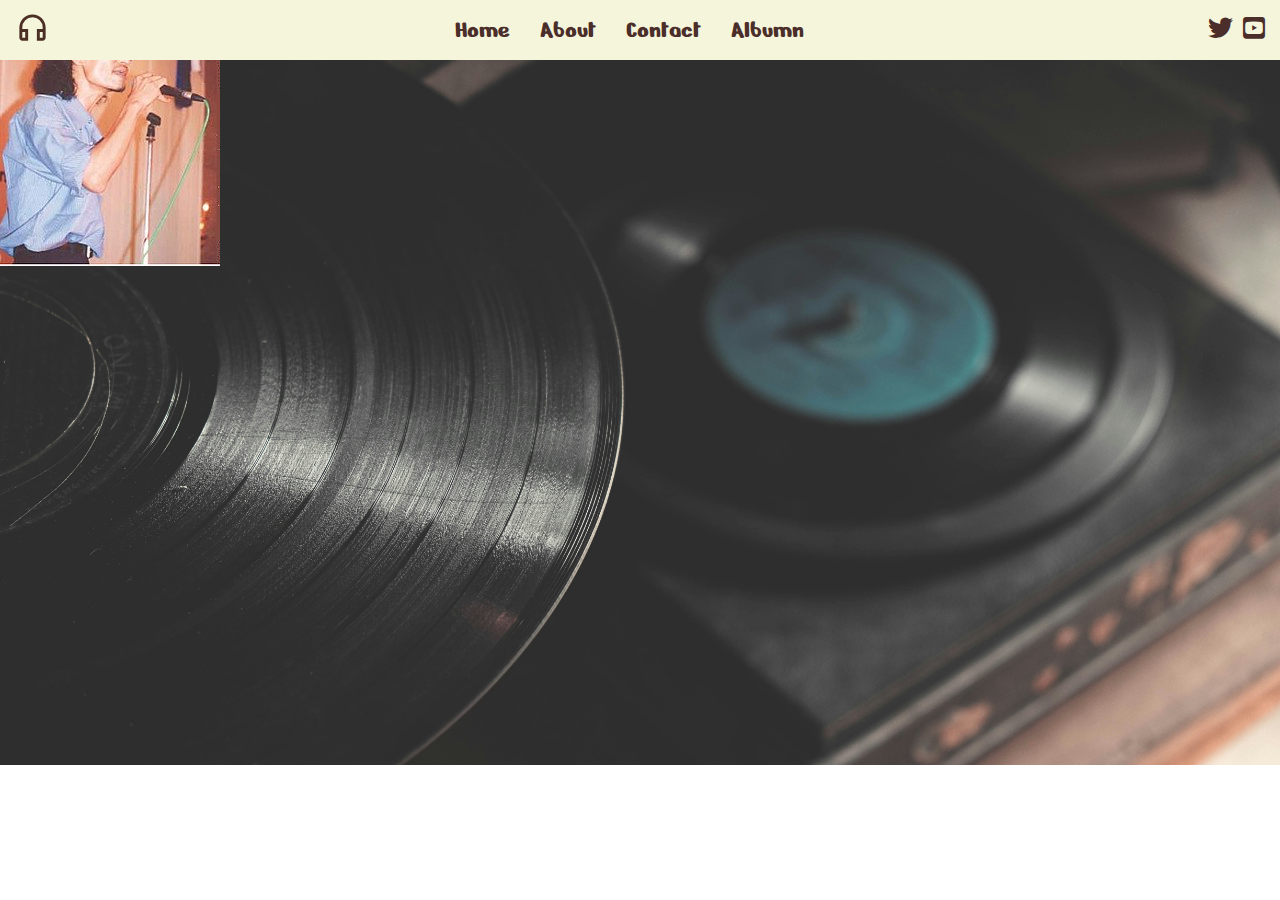
==== index.html @ a58e0a76 "first commit" ====
<!DOCTYPE html>
<html lang="en">
<head>
    <meta charset="UTF-8">
    <meta name="viewport" content="width=device-width, initial-scale=1.0">
    <title>Ko-Bird</title>
    <link rel="stylesheet" href="./css/style.css">
    <link rel="shortcut icon" href="./Assets/imgs/apple-music.svg" type="image/x-icon">
    <link rel="stylesheet" href="https://cdnjs.cloudflare.com/ajax/libs/font-awesome/6.6.0/css/all.min.css">
</head>
<body>
    <header>
        <a href="">
            <img class="logo" src="./Assets/imgs/headphones_24dp_4B2E24_FILL0_wght400_GRAD0_opsz24.svg" alt="">
        </a>
        <nav>
            <a href="#home">Home</a>
            <a href="#about">About</a>
            <a href="#contact">Contact</a>
            <a href="#albumn">Albumn</a>
        </nav>
        <div class="icons">
            <a href=""><i class="fa-brands fa-twitter"></i></a>
            <a href=""><i class="fa-brands fa-square-youtube"></i></a>
        </div>
    </header>
    <main>
        <div>
            <img class="profile" src="./Assets/imgs/Htoo-Ein-Thin-Concert.jpg" alt="">
            <h1 class="ph"></h1>
            <p class="pp"></p>
        </div>
        <div></div>
        <div></div>
    </main>
</body>
</html>
---- css/style.css ----
@import url('https://fonts.googleapis.com/css2?family=Nerko+One&family=Roboto+Mono:ital,wght@0,100..700;1,100..700&display=swap');

*{
    margin: 0;
    padding: 0;
    box-sizing: border-box;
    font-family: "Nerko One","Roboto Mono", monospace, cursive;
}

header{
    width: 100%;
    height: auto;
    position: fixed;
    top: 0;
    right: 0;
    display: flex;
    justify-content: space-between;
    align-items: center;
    padding-inline: 15px;
    padding-top: 10px;
    padding-bottom: 10px;
    background-color: #F5F5DC;
}

.logo{
    width: 35px;
    height: 35px;
    color: #4B2E2A;
    fill: #4B2E2A;
}

a{
    text-decoration: none;
    color:  #4B2E2A;
    
}

nav{
    display: flex;
    gap: 30px;
    color:  #4B2E2A;
    font-size: 25px;
}

.icons{
    font-size: 25px;
    display: flex;
    gap: 10px;
}

main{
    background-color: #8B0000;
    width: 100%;
    height: 765px;
    background-image: url(../Assets/imgs/mink-mingle-HRyjETL87Gg-unsplash.jpg);
    background-repeat: no-repeat;
    background-size: cover;
}

.profile{
    position: ;
}
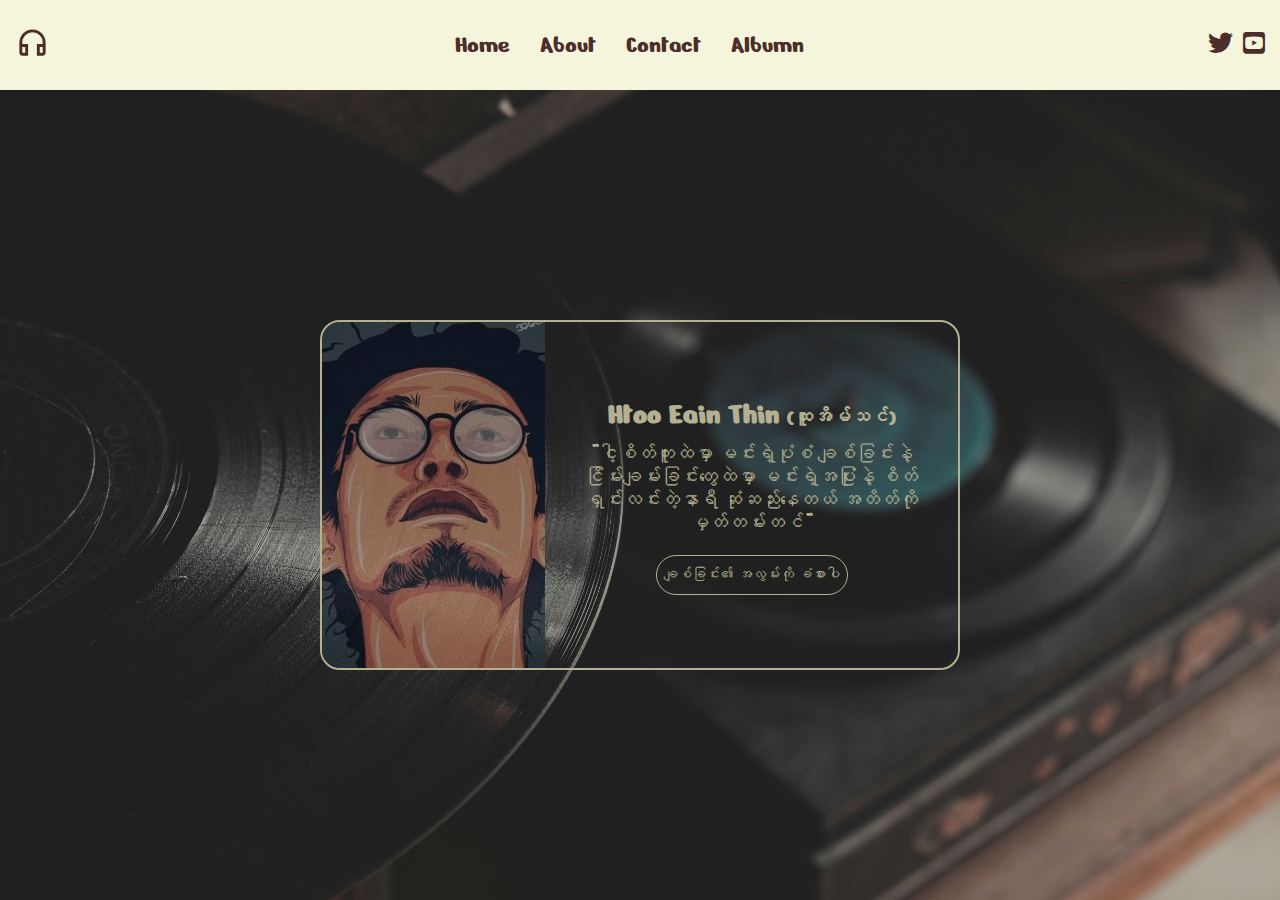
==== commit 197323d3: "added new contents" ====
--- a/index.html
+++ b/index.html
@@ -25,10 +25,19 @@
         </div>
     </header>
     <main>
-        <div>
-            <img class="profile" src="./Assets/imgs/Htoo-Ein-Thin-Concert.jpg" alt="">
-            <h1 class="ph"></h1>
-            <p class="pp"></p>
+        <div class="profile">
+            <div class="kbc">
+                <img class="kb" src="./Assets/imgs/unnamed.jpg" alt="">
+            </div>
+            <div class="text-area">
+                <h1 class="ph">Htoo Eain Thin <span class="het">(ထူးအိမ်သင်)</span> </h1>
+                <p class="pp">"ငါ့စိတ်ကူးထဲမှာ မင်းရဲ့ပုံစံ
+                    ချစ်ခြင်းနဲ့ ငြိမ်းချမ်းခြင်းတွေထဲမှာ
+                    မင်းရဲ့အပြုံးနဲ့ စိတ်ရှင်းလင်းတဲ့နာရီ
+                    ဆုံဆည်းနေတယ် အတိတ်ကိုမှတ်တမ်းတင်"</p>
+                <p class="pm"></p>
+                <button class="btn">ချစ်ခြင်း၏ အလွမ်းကို ခံစားပါ</button>
+            </div>
         </div>
         <div></div>
         <div></div>
--- a/css/style.css
+++ b/css/style.css
@@ -1,5 +1,9 @@
 @import url('https://fonts.googleapis.com/css2?family=Nerko+One&family=Roboto+Mono:ital,wght@0,100..700;1,100..700&display=swap');
 
+body{
+    background-color: black;
+    height: 100vh;
+}
 *{
     margin: 0;
     padding: 0;
@@ -9,8 +13,7 @@
 
 header{
     width: 100%;
-    height: auto;
-    position: fixed;
+    height: 10%;
     top: 0;
     right: 0;
     display: flex;
@@ -20,6 +23,7 @@
     padding-top: 10px;
     padding-bottom: 10px;
     background-color: #F5F5DC;
+    z-index: 1;
 }
 
 .logo{
@@ -51,12 +55,66 @@
 main{
     background-color: #8B0000;
     width: 100%;
-    height: 765px;
+    height: 90%;
     background-image: url(../Assets/imgs/mink-mingle-HRyjETL87Gg-unsplash.jpg);
     background-repeat: no-repeat;
+    position: relative;
     background-size: cover;
+    opacity: 0.7;
 }
 
 .profile{
-    position: ;
+    position: absolute;
+    height: 350px;
+    top: 50%;
+    left: 50%;
+    transform: translate(-50%,-50%);
+    border: 2px solid #FFFDD0;
+    border-radius: 20px;
+    color:  #FFFDD0;
+    display: flex;
+    align-items: center;
+    overflow: hidden;
+}
+.kbc{
+    width: 100%;
+    height: 100%;
+}
+.kb{
+    width: 100%;
+    height: 100%;
+    opacity: 0.8;
+    object-fit: cover;
+}
+
+.text-area{
+    
+    padding: 10px;
+    display: flex;
+    align-items: center;
+    flex-direction: column;
+    gap: 10px;
+}
+
+.ph{
+    font-size: 30px;
+}
+
+.het{
+    font-size: 19px;
+}
+.pp{
+    font-size: 19px;
+    text-align: center;
+}
+
+.btn{
+    width: 15vw;
+    height: 40px;
+    border-radius: 30px;
+    border: 1px solid #FFFDD0;
+    background-color:  transparent;
+    opacity: 1;
+    color: #FFFDD0;
+    font-size: 14px;
 }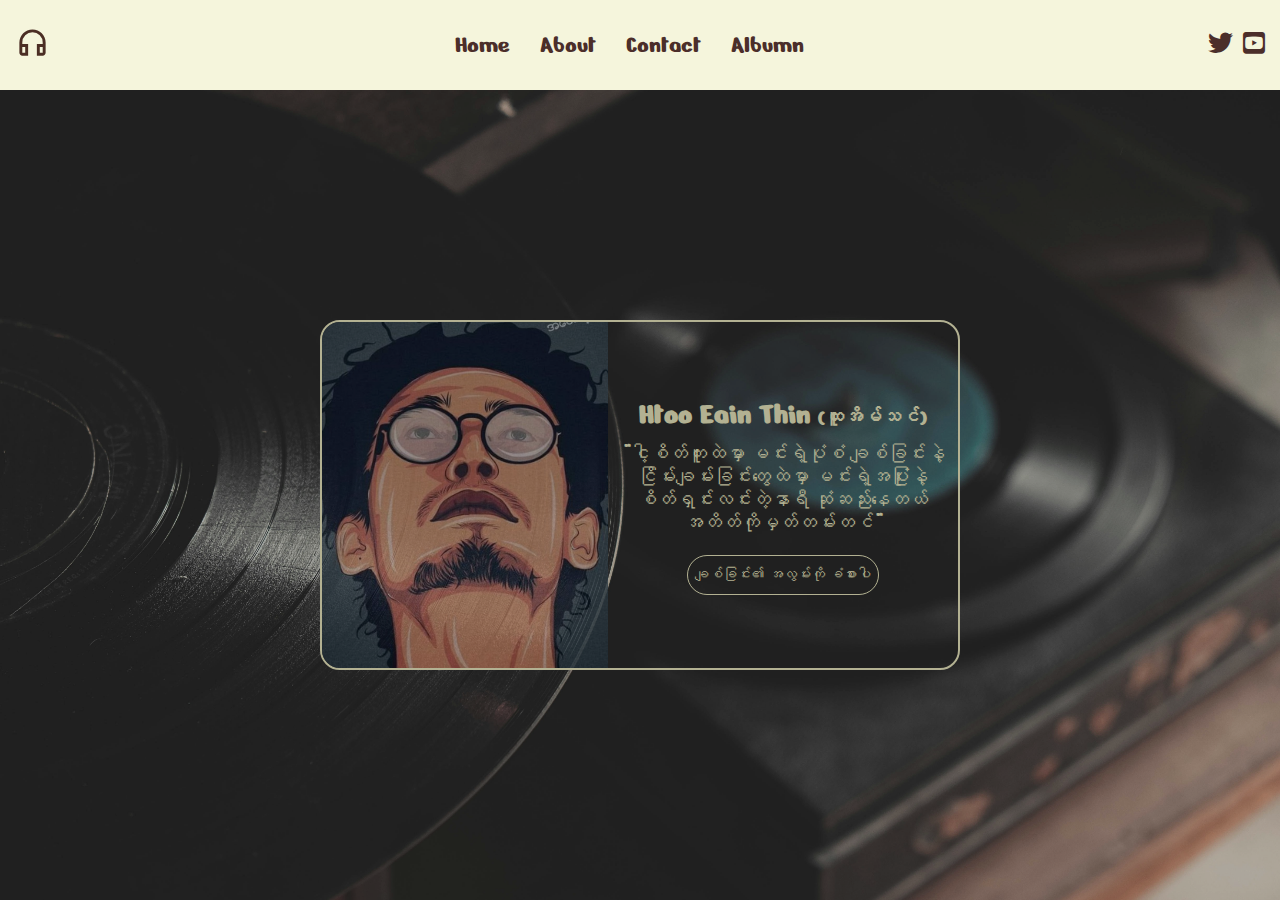
==== commit dc178182: "added new files" ====
--- a/index.html
+++ b/index.html
@@ -14,10 +14,10 @@
             <img class="logo" src="./Assets/imgs/headphones_24dp_4B2E24_FILL0_wght400_GRAD0_opsz24.svg" alt="">
         </a>
         <nav>
-            <a href="#home">Home</a>
-            <a href="#about">About</a>
-            <a href="#contact">Contact</a>
-            <a href="#albumn">Albumn</a>
+            <a id="links" href="#home">Home</a>
+            <a id="links" href="#about">About</a>
+            <a id="links" href="#contact">Contact</a>
+            <a id="links" href="#albumn">Albumn</a>
         </nav>
         <div class="icons">
             <a href=""><i class="fa-brands fa-twitter"></i></a>
@@ -36,7 +36,7 @@
                     မင်းရဲ့အပြုံးနဲ့ စိတ်ရှင်းလင်းတဲ့နာရီ
                     ဆုံဆည်းနေတယ် အတိတ်ကိုမှတ်တမ်းတင်"</p>
                 <p class="pm"></p>
-                <button class="btn">ချစ်ခြင်း၏ အလွမ်းကို ခံစားပါ</button>
+                <button class="btn"><span>ချစ်ခြင်း၏ အလွမ်းကို ခံစားပါ</span></button>
             </div>
         </div>
         <div></div>
--- a/css/style.css
+++ b/css/style.css
@@ -75,9 +75,10 @@
     display: flex;
     align-items: center;
     overflow: hidden;
+
 }
 .kbc{
-    width: 100%;
+    width: 45%;
     height: 100%;
 }
 .kb{
@@ -88,12 +89,15 @@
 }
 
 .text-area{
-    
+    width: 55%;
+    height: 100%;
     padding: 10px;
+    justify-content: center;
     display: flex;
     align-items: center;
     flex-direction: column;
     gap: 10px;
+    transition: all 1s;
 }
 
 .ph{
@@ -117,4 +121,29 @@
     opacity: 1;
     color: #FFFDD0;
     font-size: 14px;
-}+    transition: all 0.3s;
+}
+
+.text-area:hover{
+    background-color: #FFFDD0;
+    color: #4B2E2A;
+
+}
+
+.text-area:hover .btn{
+    border-color: #4B2E2A;
+    color: #4B2E2A;
+   
+}
+
+.btn:hover{
+    background-color: #4B2E2A;
+    color: #FFFDD0  !important; 
+}
+
+#links:hover{
+  text-decoration: underline;
+  font-size: larger;
+ 
+}
+
